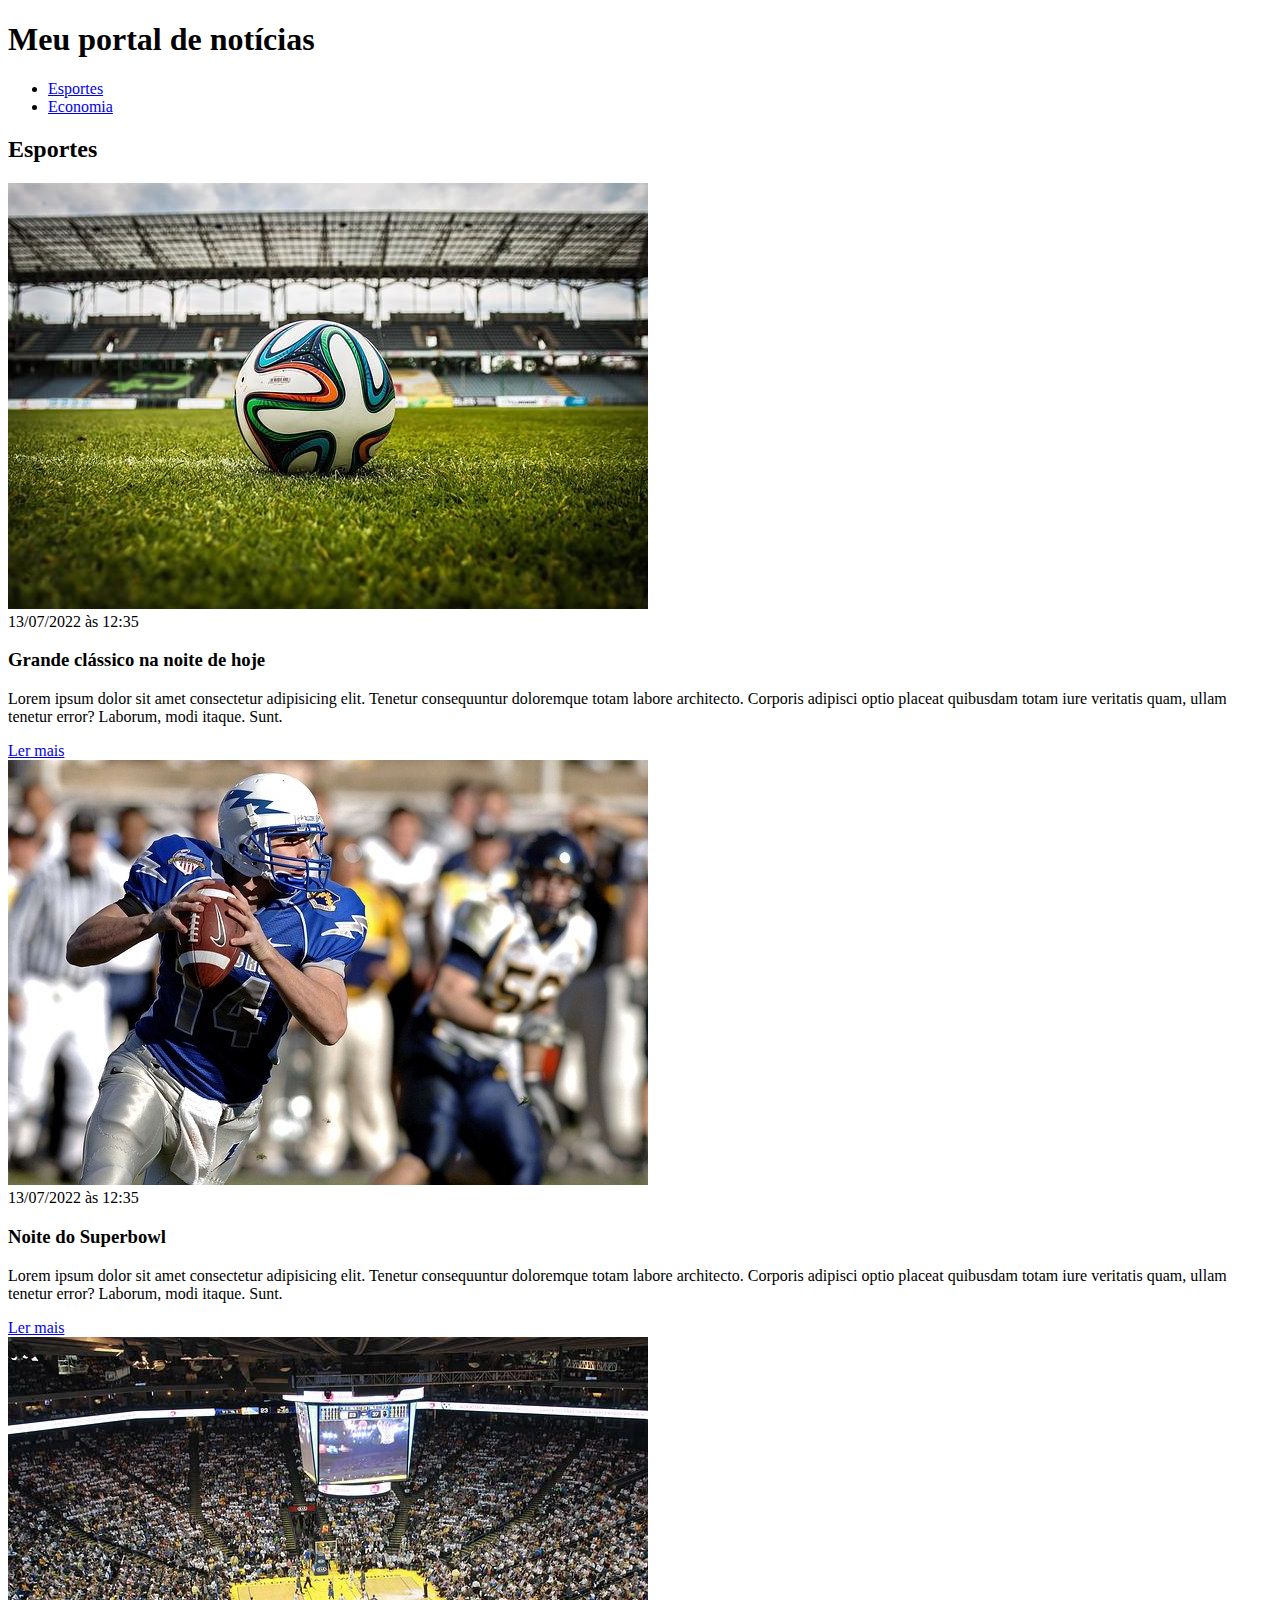
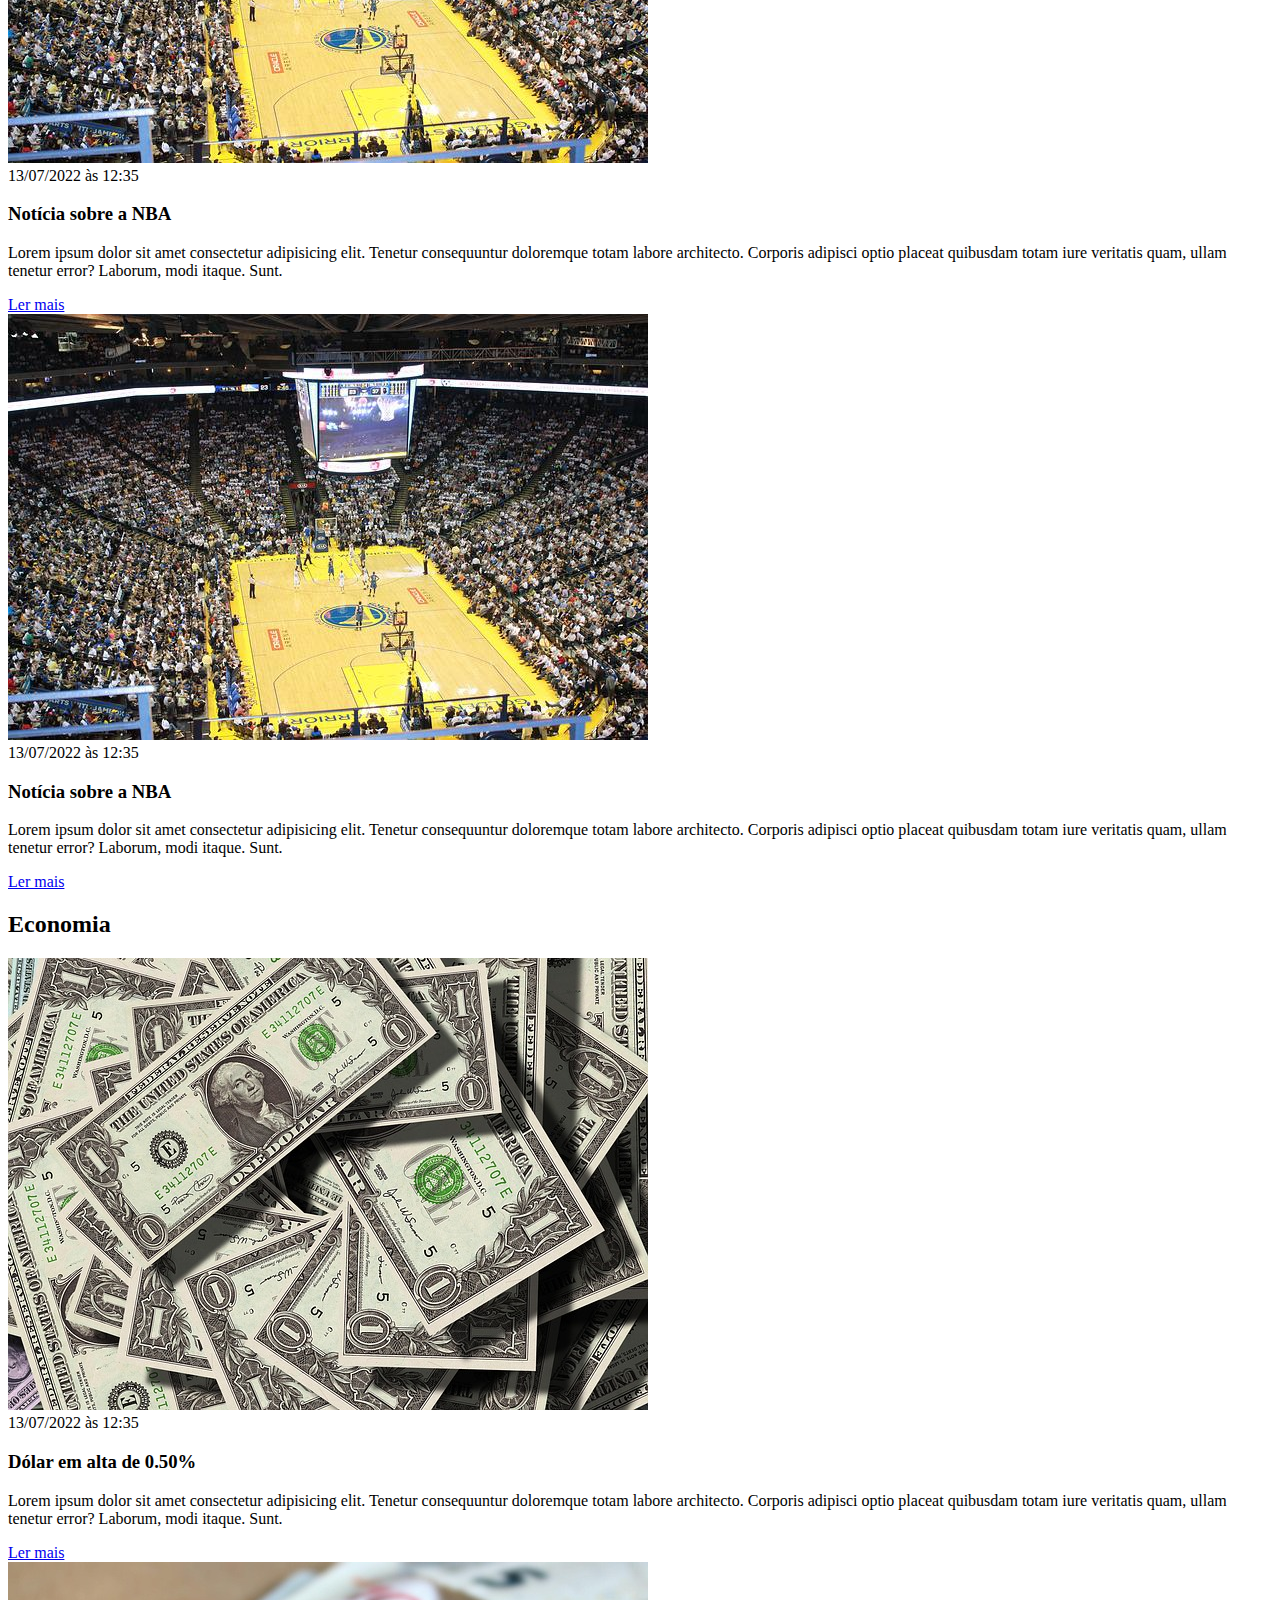
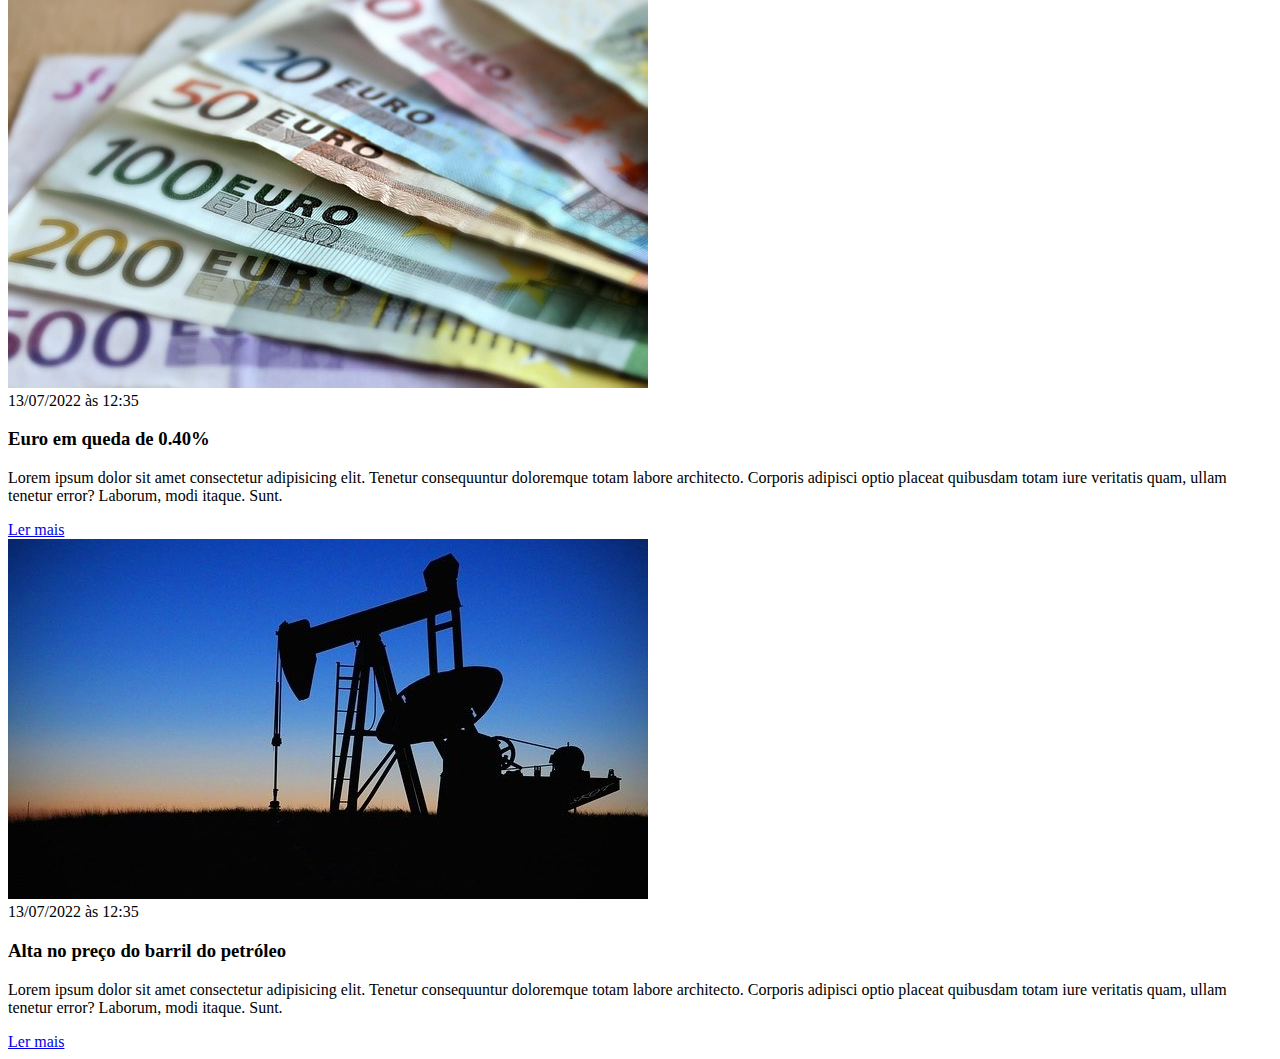
==== css/index.html @ 5ce4f53c "adicionando meu portal de noticias" ====
<!DOCTYPE html>
<html lang="pt-BR">
<head>
    <meta charset="UTF-8">
    <meta http-equiv="X-UA-Compatible" content="IE=edge">
    <meta name="viewport" content="width=device-width, initial-scale=1.0">
    <title>Meu portal de notícias</title>
    <link rel="stylesheet" href="./main.css" />
</head>
<body>
    <header>
        <h1>Meu portal de notícias</h1>
        <nav>
            <ul>
                <li>
                    <a href="#sports" title="Ir para a seção de esportes">Esportes</a>
                </li>
                <li>
                    <a href="#economy" title="Ir para a seção de notícias">Economia</a>
                </li>
            </ul>
        </nav>
    </header>
    <section>
        <h2>Esportes</h2>
        <article>
            <img src="./imagens/futebol.jpg" alt="Bola de futebol no gramado" />
            <header>
                <time>13/07/2022 às 12:35</time>
            </header>
            <h3>Grande clássico na noite de hoje</h3>
            <p>
                Lorem ipsum dolor sit amet consectetur adipisicing elit. Tenetur consequuntur doloremque totam labore architecto. Corporis adipisci optio placeat quibusdam totam iure veritatis quam, ullam tenetur error? Laborum, modi itaque. Sunt.
            </p>
            <a href="#" title="Leia a notícia completa">Ler mais</a>
        </article>
        <article>
            <img src="./imagens/futebol-americano.jpg" alt="Jogador de futebol americano correndo com a bola na mão" />
            <header>
                <time>13/07/2022 às 12:35</time>
            </header>
            <h3>Noite do Superbowl</h3>
            <p>
                Lorem ipsum dolor sit amet consectetur adipisicing elit. Tenetur consequuntur doloremque totam labore architecto. Corporis adipisci optio placeat quibusdam totam iure veritatis quam, ullam tenetur error? Laborum, modi itaque. Sunt.
            </p>
            <a href="#" title="Leia a notícia completa">Ler mais</a>
        </article>
        <article>
            <img src="./imagens/basquete.jpg" title="Vista aérea de uma quadra de basquete" />
            <header>
                <time>13/07/2022 às 12:35</time>
            </header>
            <h3>Notícia sobre a NBA</h3>
            <p>
                Lorem ipsum dolor sit amet consectetur adipisicing elit. Tenetur consequuntur doloremque totam labore architecto. Corporis adipisci optio placeat quibusdam totam iure veritatis quam, ullam tenetur error? Laborum, modi itaque. Sunt.
            </p>
            <a href="#" title="Leia a notícia completa">Ler mais</a>
        </article>
        <article>
            <img src="./imagens/basquete.jpg" title="Vista aérea de uma quadra de basquete" />
            <header>
                <time>13/07/2022 às 12:35</time>
            </header>
            <h3>Notícia sobre a NBA</h3>
            <p>
                Lorem ipsum dolor sit amet consectetur adipisicing elit. Tenetur consequuntur doloremque totam labore architecto. Corporis adipisci optio placeat quibusdam totam iure veritatis quam, ullam tenetur error? Laborum, modi itaque. Sunt.
            </p>
            <a href="#" title="Leia a notícia completa">Ler mais</a>
        </article>
    </section>
    <section>
        <h2>Economia</h2>
        <article>
            <img src="./imagens/dolares.jpg" alt="Muitos dólares" />
            <header>
                <time>13/07/2022 às 12:35</time>
            </header>
            <h3>Dólar em alta de 0.50%</h3>
            <p>
                Lorem ipsum dolor sit amet consectetur adipisicing elit. Tenetur consequuntur doloremque totam labore architecto. Corporis adipisci optio placeat quibusdam totam iure veritatis quam, ullam tenetur error? Laborum, modi itaque. Sunt.
            </p>
            <a href="#" title="Leia a notícia completa">Ler mais</a>
        </article>
        <article>
            <img src="./imagens/euro.jpg" alt="Várias notas de euro" />
            <header>
                <time>13/07/2022 às 12:35</time>
            </header>
            <h3>Euro em queda de 0.40%</h3>
            <p>
                Lorem ipsum dolor sit amet consectetur adipisicing elit. Tenetur consequuntur doloremque totam labore architecto. Corporis adipisci optio placeat quibusdam totam iure veritatis quam, ullam tenetur error? Laborum, modi itaque. Sunt.
            </p>
            <a href="#" title="Leia a notícia completa">Ler mais</a>
        </article>
        <article>
            <img src="./imagens/petroleo.jpg" alt="Extração de petróleo" />
            <header>
                <time>13/07/2022 às 12:35</time>
            </header>
            <h3>Alta no preço do barril do petróleo</h3>
            <p>
                Lorem ipsum dolor sit amet consectetur adipisicing elit. Tenetur consequuntur doloremque totam labore architecto. Corporis adipisci optio placeat quibusdam totam iure veritatis quam, ullam tenetur error? Laborum, modi itaque. Sunt.
            </p>
            <a href="#" title="Leia a notícia completa">Ler mais</a>
        </article>
    </section>
</body>
</html>
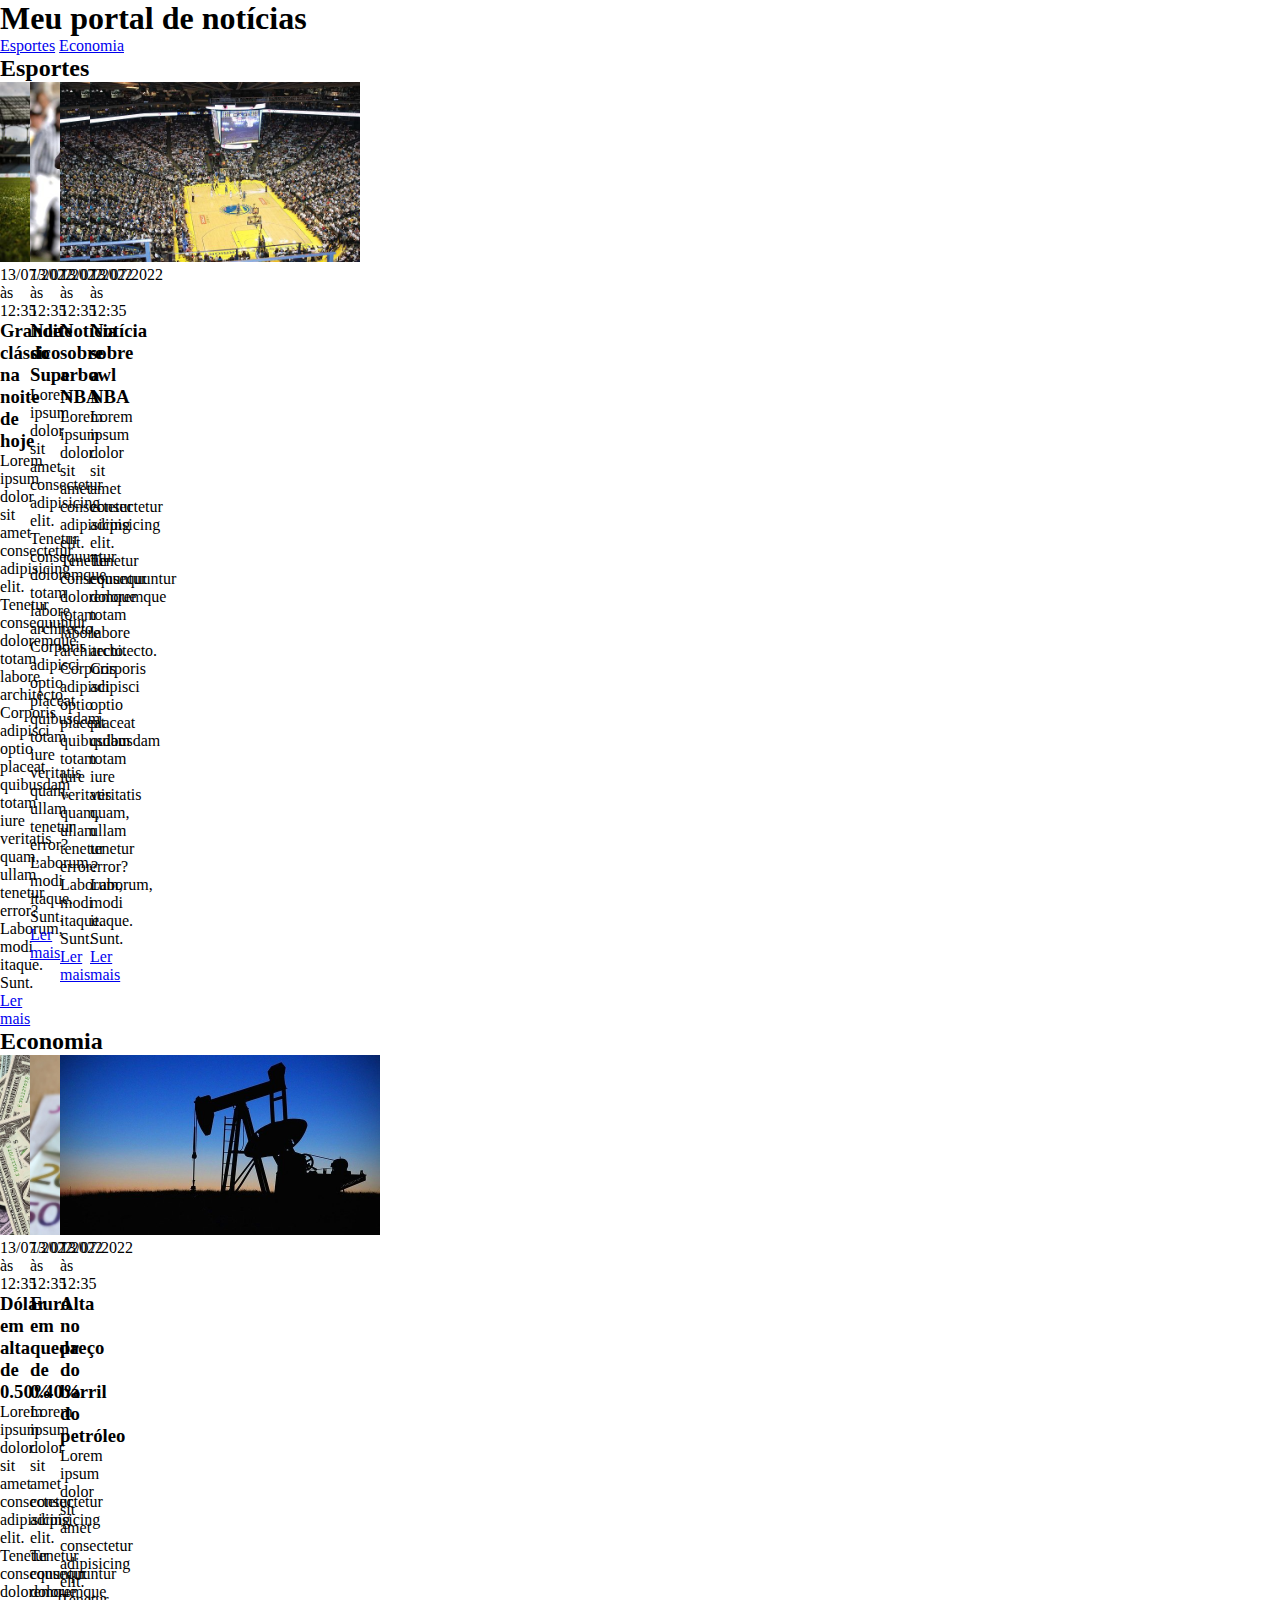
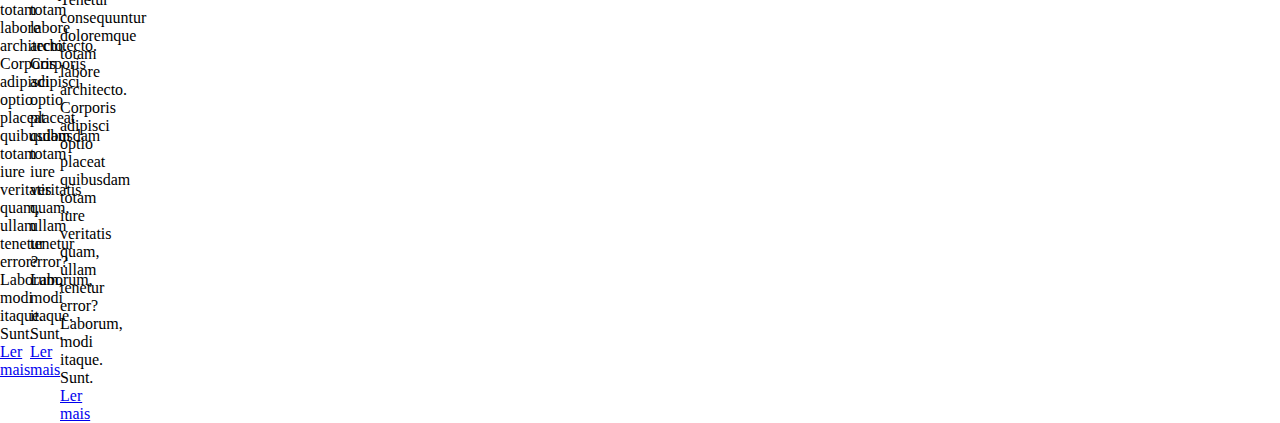
==== commit eb0924dc: "subindo código para revisão" ====
--- a/css/index.html
+++ b/css/index.html
@@ -1,108 +1,118 @@
-<!DOCTYPE html>
-<html lang="pt-BR">
-<head>
-    <meta charset="UTF-8">
-    <meta http-equiv="X-UA-Compatible" content="IE=edge">
-    <meta name="viewport" content="width=device-width, initial-scale=1.0">
-    <title>Meu portal de notícias</title>
-    <link rel="stylesheet" href="./main.css" />
-</head>
-<body>
-    <header>
-        <h1>Meu portal de notícias</h1>
-        <nav>
-            <ul>
-                <li>
-                    <a href="#sports" title="Ir para a seção de esportes">Esportes</a>
-                </li>
-                <li>
-                    <a href="#economy" title="Ir para a seção de notícias">Economia</a>
-                </li>
-            </ul>
-        </nav>
-    </header>
-    <section>
-        <h2>Esportes</h2>
-        <article>
-            <img src="./imagens/futebol.jpg" alt="Bola de futebol no gramado" />
+        <!DOCTYPE html>
+        <html lang="pt-BR">
+        <head>
+            <meta charset="UTF-8">
+            <meta http-equiv="X-UA-Compatible" content="IE=edge">
+            <meta name="viewport" content="width=device-width, initial-scale=1.0">
+            <title>Meu portal de notícias</title>
+            <link rel="stylesheet" href="./main.css" />
+        </head>
+        <body>
             <header>
-                <time>13/07/2022 às 12:35</time>
+                    <div class="container">
+                    <h1>Meu portal de notícias</h1>
+                    <nav>
+                        <ul>
+                            <li>
+                                <a href="#sports" title="Ir para a seção de esportes">Esportes</a>
+                            </li>
+                            <li>
+                                <a href="#economy" title="Ir para a seção de notícias">Economia</a>
+                            </li>
+                        </ul>
+                    </nav>
+                    </div>
             </header>
-            <h3>Grande clássico na noite de hoje</h3>
-            <p>
-                Lorem ipsum dolor sit amet consectetur adipisicing elit. Tenetur consequuntur doloremque totam labore architecto. Corporis adipisci optio placeat quibusdam totam iure veritatis quam, ullam tenetur error? Laborum, modi itaque. Sunt.
-            </p>
-            <a href="#" title="Leia a notícia completa">Ler mais</a>
-        </article>
-        <article>
-            <img src="./imagens/futebol-americano.jpg" alt="Jogador de futebol americano correndo com a bola na mão" />
-            <header>
-                <time>13/07/2022 às 12:35</time>
-            </header>
-            <h3>Noite do Superbowl</h3>
-            <p>
-                Lorem ipsum dolor sit amet consectetur adipisicing elit. Tenetur consequuntur doloremque totam labore architecto. Corporis adipisci optio placeat quibusdam totam iure veritatis quam, ullam tenetur error? Laborum, modi itaque. Sunt.
-            </p>
-            <a href="#" title="Leia a notícia completa">Ler mais</a>
-        </article>
-        <article>
-            <img src="./imagens/basquete.jpg" title="Vista aérea de uma quadra de basquete" />
-            <header>
-                <time>13/07/2022 às 12:35</time>
-            </header>
-            <h3>Notícia sobre a NBA</h3>
-            <p>
-                Lorem ipsum dolor sit amet consectetur adipisicing elit. Tenetur consequuntur doloremque totam labore architecto. Corporis adipisci optio placeat quibusdam totam iure veritatis quam, ullam tenetur error? Laborum, modi itaque. Sunt.
-            </p>
-            <a href="#" title="Leia a notícia completa">Ler mais</a>
-        </article>
-        <article>
-            <img src="./imagens/basquete.jpg" title="Vista aérea de uma quadra de basquete" />
-            <header>
-                <time>13/07/2022 às 12:35</time>
-            </header>
-            <h3>Notícia sobre a NBA</h3>
-            <p>
-                Lorem ipsum dolor sit amet consectetur adipisicing elit. Tenetur consequuntur doloremque totam labore architecto. Corporis adipisci optio placeat quibusdam totam iure veritatis quam, ullam tenetur error? Laborum, modi itaque. Sunt.
-            </p>
-            <a href="#" title="Leia a notícia completa">Ler mais</a>
-        </article>
-    </section>
-    <section>
-        <h2>Economia</h2>
-        <article>
-            <img src="./imagens/dolares.jpg" alt="Muitos dólares" />
-            <header>
-                <time>13/07/2022 às 12:35</time>
-            </header>
-            <h3>Dólar em alta de 0.50%</h3>
-            <p>
-                Lorem ipsum dolor sit amet consectetur adipisicing elit. Tenetur consequuntur doloremque totam labore architecto. Corporis adipisci optio placeat quibusdam totam iure veritatis quam, ullam tenetur error? Laborum, modi itaque. Sunt.
-            </p>
-            <a href="#" title="Leia a notícia completa">Ler mais</a>
-        </article>
-        <article>
-            <img src="./imagens/euro.jpg" alt="Várias notas de euro" />
-            <header>
-                <time>13/07/2022 às 12:35</time>
-            </header>
-            <h3>Euro em queda de 0.40%</h3>
-            <p>
-                Lorem ipsum dolor sit amet consectetur adipisicing elit. Tenetur consequuntur doloremque totam labore architecto. Corporis adipisci optio placeat quibusdam totam iure veritatis quam, ullam tenetur error? Laborum, modi itaque. Sunt.
-            </p>
-            <a href="#" title="Leia a notícia completa">Ler mais</a>
-        </article>
-        <article>
-            <img src="./imagens/petroleo.jpg" alt="Extração de petróleo" />
-            <header>
-                <time>13/07/2022 às 12:35</time>
-            </header>
-            <h3>Alta no preço do barril do petróleo</h3>
-            <p>
-                Lorem ipsum dolor sit amet consectetur adipisicing elit. Tenetur consequuntur doloremque totam labore architecto. Corporis adipisci optio placeat quibusdam totam iure veritatis quam, ullam tenetur error? Laborum, modi itaque. Sunt.
-            </p>
-            <a href="#" title="Leia a notícia completa">Ler mais</a>
-        </article>
-    </section>
-</body>
-</html>+            <section id="sports">
+            <div class="container">
+                <h2>Esportes</h2>
+                <div class="articles">
+                    <article>
+                        <img src="./imagens/futebol.jpg" alt="Bola de futebol no gramado" />
+                        <header>
+                            <time class="creation-date">13/07/2022 às 12:35</time>
+                        </header>
+                        <h3>Grande clássico na noite de hoje</h3>
+                        <p>
+                            Lorem ipsum dolor sit amet consectetur adipisicing elit. Tenetur consequuntur doloremque totam labore architecto. Corporis adipisci optio placeat quibusdam totam iure veritatis quam, ullam tenetur error? Laborum, modi itaque. Sunt.
+                        </p>
+                        <a href="#" title="Leia a notícia completa">Ler mais</a>
+                    </article>
+                    <article>
+                        <img src="./imagens/futebol-americano.jpg" alt="Jogador de futebol americano correndo com a bola na mão" />
+                        <header>
+                            <time>13/07/2022 às 12:35</time>
+                        </header>
+                        <h3>Noite do Superbowl</h3>
+                        <p>
+                            Lorem ipsum dolor sit amet consectetur adipisicing elit. Tenetur consequuntur doloremque totam labore architecto. Corporis adipisci optio placeat quibusdam totam iure veritatis quam, ullam tenetur error? Laborum, modi itaque. Sunt.
+                        </p>
+                        <a href="#" title="Leia a notícia completa">Ler mais</a>
+                    </article>
+                    <article>
+                        <img src="./imagens/basquete.jpg" title="Vista aérea de uma quadra de basquete" />
+                        <header>
+                            <time>13/07/2022 às 12:35</time>
+                        </header>
+                        <h3>Notícia sobre a NBA</h3>
+                        <p>
+                            Lorem ipsum dolor sit amet consectetur adipisicing elit. Tenetur consequuntur doloremque totam labore architecto. Corporis adipisci optio placeat quibusdam totam iure veritatis quam, ullam tenetur error? Laborum, modi itaque. Sunt.
+                        </p>
+                        <a href="#" title="Leia a notícia completa">Ler mais</a>
+                    </article>
+                    <article>
+                        <img src="./imagens/basquete.jpg" title="Vista aérea de uma quadra de basquete" />
+                        <header>
+                            <time>13/07/2022 às 12:35</time>
+                        </header>
+                        <h3>Notícia sobre a NBA</h3>
+                        <p>
+                            Lorem ipsum dolor sit amet consectetur adipisicing elit. Tenetur consequuntur doloremque totam labore architecto. Corporis adipisci optio placeat quibusdam totam iure veritatis quam, ullam tenetur error? Laborum, modi itaque. Sunt.
+                        </p>
+                        <a href="#" title="Leia a notícia completa">Ler mais</a>
+                    </article>
+                </div>
+            </div>
+            </section>
+            <section id="economy">
+            <div class="container">
+                <h2>Economia</h2>
+                <div class="articles">
+                    <article>
+                        <img src="./imagens/dolares.jpg" alt="Muitos dólares" />
+                        <header>
+                            <time>13/07/2022 às 12:35</time>
+                        </header>
+                        <h3>Dólar em alta de 0.50%</h3>
+                        <p>
+                            Lorem ipsum dolor sit amet consectetur adipisicing elit. Tenetur consequuntur doloremque totam labore architecto. Corporis adipisci optio placeat quibusdam totam iure veritatis quam, ullam tenetur error? Laborum, modi itaque. Sunt.
+                        </p>
+                        <a href="#" title="Leia a notícia completa">Ler mais</a>
+                    </article>
+                    <article>
+                        <img src="./imagens/euro.jpg" alt="Várias notas de euro" />
+                        <header>
+                            <time>13/07/2022 às 12:35</time>
+                        </header>
+                        <h3>Euro em queda de 0.40%</h3>
+                        <p>
+                            Lorem ipsum dolor sit amet consectetur adipisicing elit. Tenetur consequuntur doloremque totam labore architecto. Corporis adipisci optio placeat quibusdam totam iure veritatis quam, ullam tenetur error? Laborum, modi itaque. Sunt.
+                        </p>
+                        <a href="#" title="Leia a notícia completa">Ler mais</a>
+                    </article>
+                    <article>
+                        <img src="./imagens/petroleo.jpg" alt="Extração de petróleo" />
+                        <header>
+                            <time>13/07/2022 às 12:35</time>
+                        </header>
+                        <h3>Alta no preço do barril do petróleo</h3>
+                        <p>
+                            Lorem ipsum dolor sit amet consectetur adipisicing elit. Tenetur consequuntur doloremque totam labore architecto. Corporis adipisci optio placeat quibusdam totam iure veritatis quam, ullam tenetur error? Laborum, modi itaque. Sunt.
+                        </p>
+                        <a href="#" title="Leia a notícia completa">Ler mais</a>
+                    </article>
+                </div>
+            </div>
+            </section>
+        </body>
+        </html>--- a/css/main.css
+++ b/css/main.css
@@ -0,0 +1,29 @@
+* {
+    box-sizing: border-box;
+    margin: 0;
+    padding: 0;
+}
+
+header li {
+    display: inline;
+}
+
+.container {
+    width: 1366px;
+    margin: 0 auto;
+}
+
+.articles {
+    display: flex;
+}
+
+.articles article img {
+    height: 180px;
+}
+
+.articles article {
+    width: 30px;
+}
+
+
+
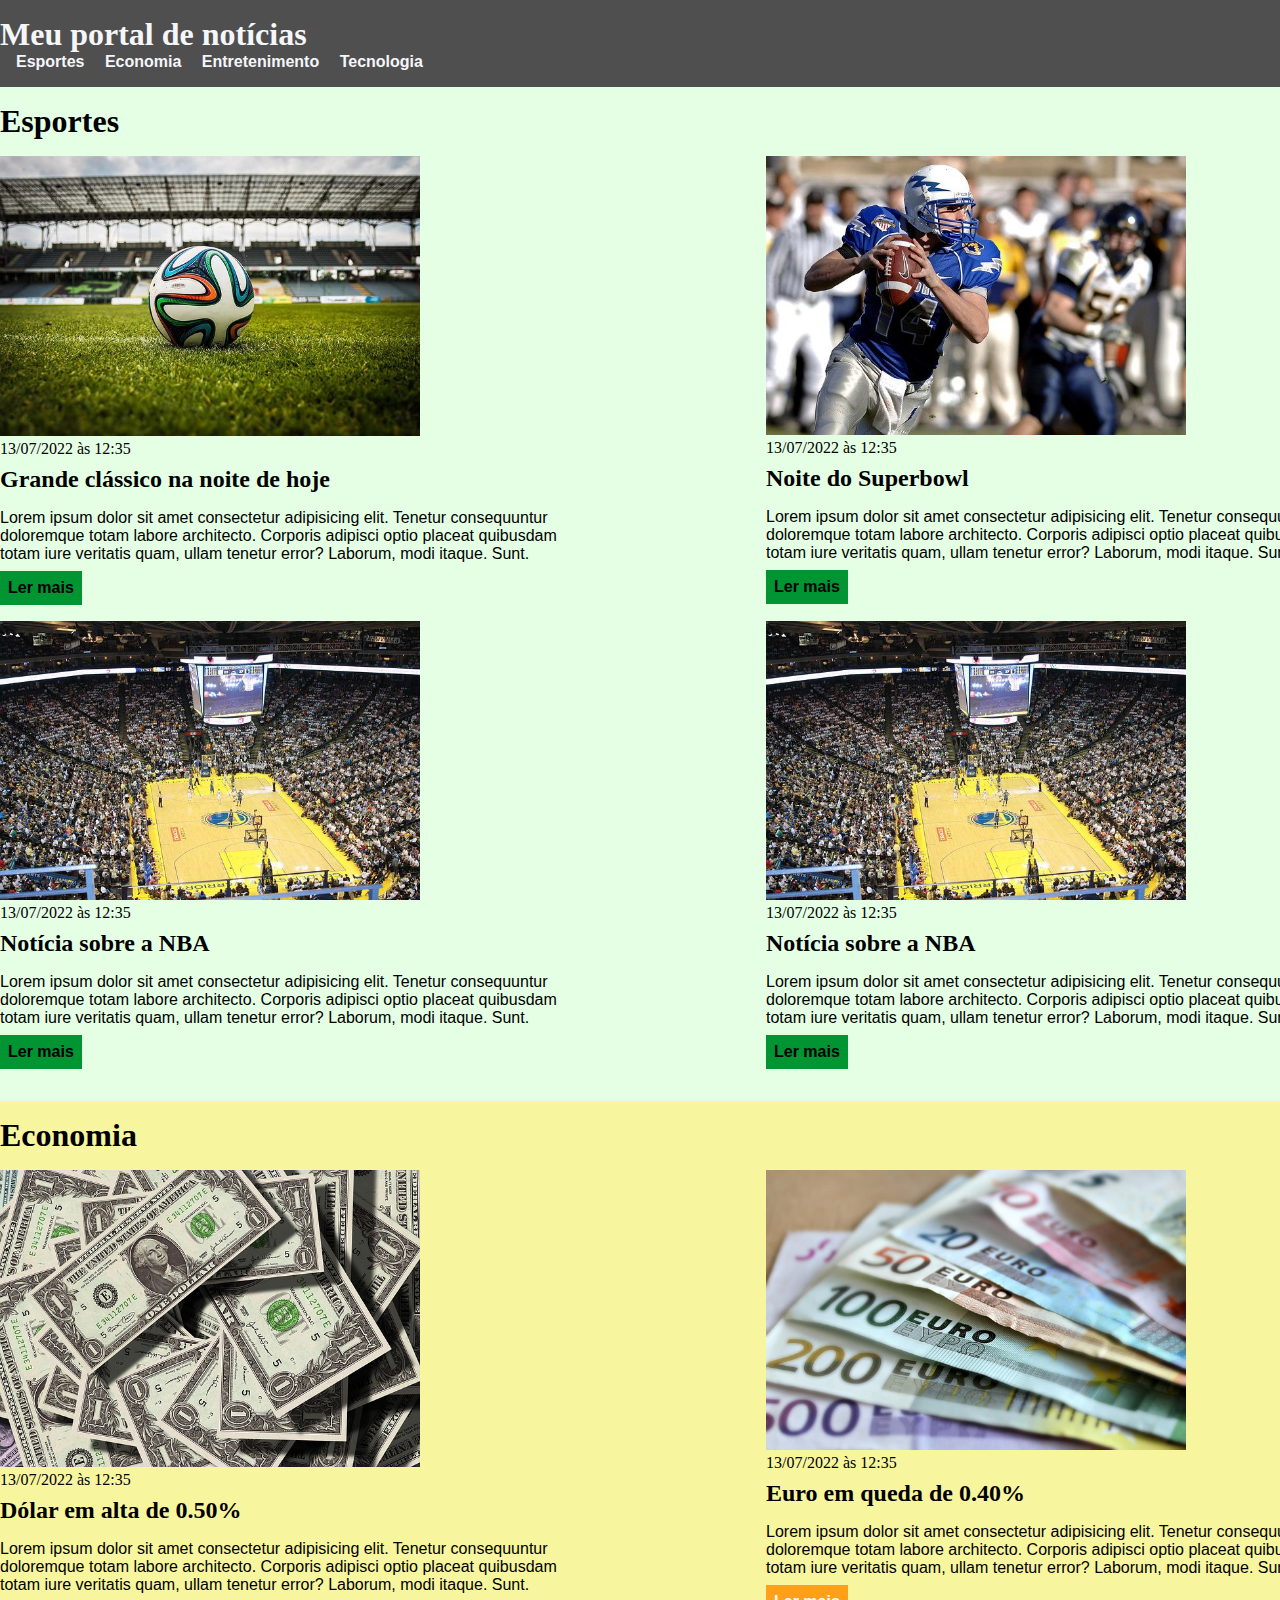
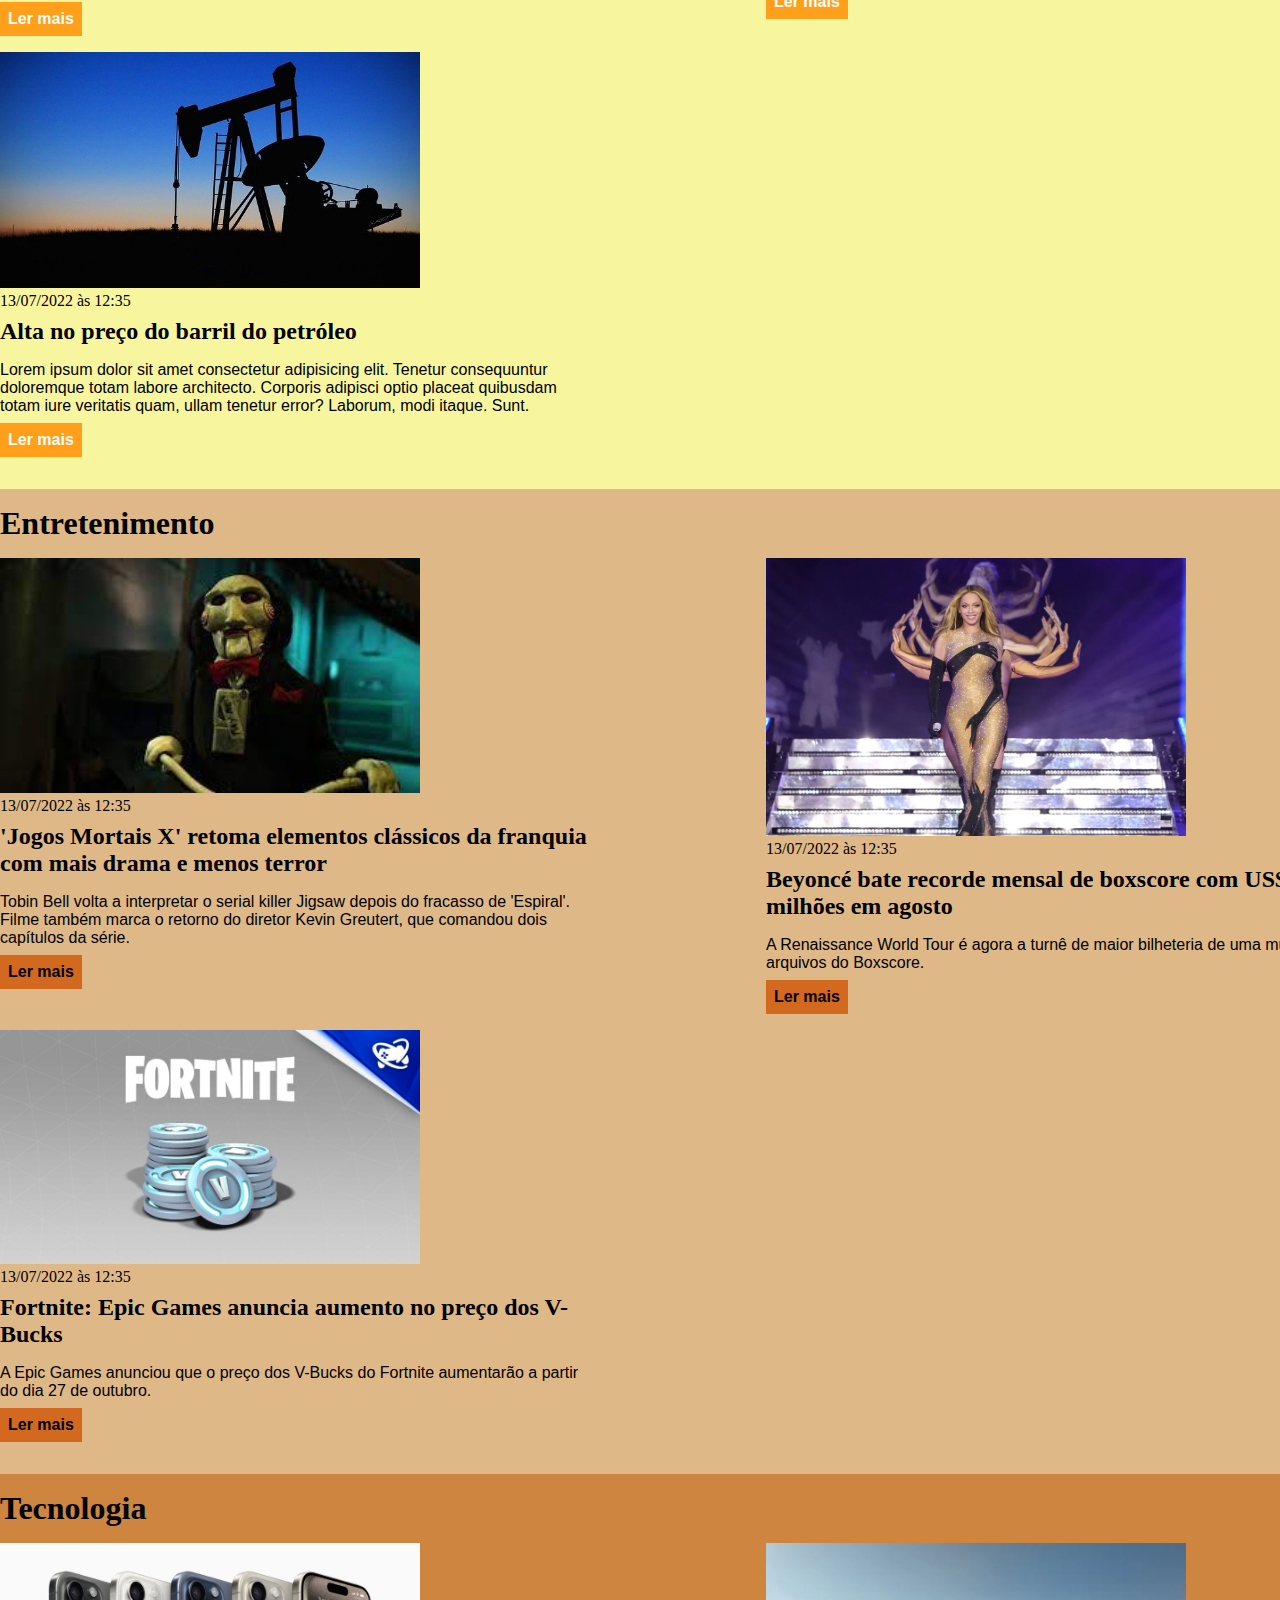
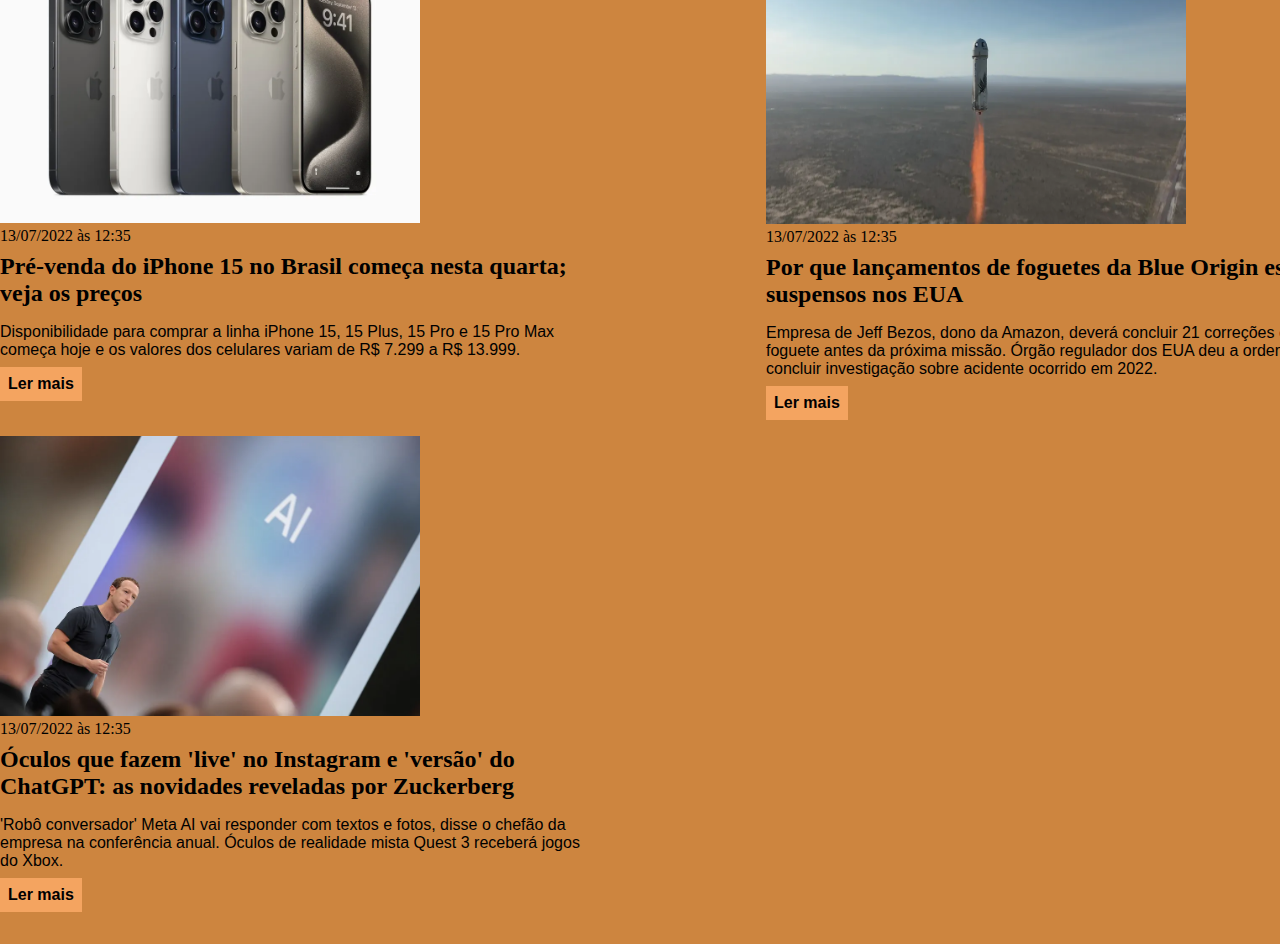
==== commit 5a47f7d1: "Feature: Tarefa css" ====
--- a/css/index.html
+++ b/css/index.html
@@ -19,6 +19,12 @@
                             <li>
                                 <a href="#economy" title="Ir para a seção de notícias">Economia</a>
                             </li>
+                            <li>
+                                <a href="#entretenimento" title="Ir para a seção de entretenimento">Entretenimento</a>
+                            </li>
+                            <li>
+                                <a href="#tecnologia" title="Ir para a seção de tecnologia">Tecnologia</a>
+                            </li>
                         </ul>
                     </nav>
                     </div>
@@ -114,5 +120,88 @@
                 </div>
             </div>
             </section>
+            <section id="entretenimento">
+                <div class="container">
+                    <h2>Entretenimento</h2>
+                    <div class="articles">
+                        <article>
+                            <img src="imagens/jogosMortais.jpg" alt="Filme-Jogos-Mortais" />
+                            <header>
+                                <time>13/07/2022 às 12:35</time>
+                            </header>
+                            <h3>'Jogos Mortais X' retoma elementos clássicos da franquia com mais drama e menos terror
+                                </h3>
+                            <p>
+                                Tobin Bell volta a interpretar o serial killer Jigsaw depois do fracasso de 'Espiral'. Filme também marca o retorno do diretor Kevin Greutert, que comandou dois capítulos da série.
+                            </p>
+                            <a href="#" title="Leia a notícia completa">Ler mais</a>
+                        </article>
+                        <article>
+                            <img src="imagens/beyonce-renaissance.jpg" alt="beyonce-renaissance-World-tour" />
+                            <header>
+                                <time>13/07/2022 às 12:35</time>
+                            </header>
+                            <h3>Beyoncé bate recorde mensal de boxscore com US$ 179 milhões em agosto</h3>
+                            <p>
+                                A Renaissance World Tour é agora a turnê de maior bilheteria de uma mulher nos arquivos do Boxscore.
+                            </p>
+                            <a href="#" title="Leia a notícia completa">Ler mais</a>
+                        </article>
+                        <article>
+                            <img src="imagens/Fortnite-V-Bucks.jpg" alt="Fortnite" />
+                            <header>
+                                <time>13/07/2022 às 12:35</time>
+                            </header>
+                            <h3>Fortnite: Epic Games anuncia aumento no preço dos V-Bucks</h3>
+                            <p>
+                                A Epic Games anunciou que o preço dos V-Bucks do Fortnite aumentarão a partir do dia 27 de outubro. 
+                            </p>
+                            <a href="#" title="Leia a notícia completa">Ler mais</a>
+                        </article>
+                    </div>
+                </div>
+                </section>
+                <section id="tecnologia">
+                    <div class="container">
+                        <h2>Tecnologia</h2>
+                        <div class="articles">
+                            <article>
+                                <img src="imagens/apple-iphone-15-pro-cores.jpg" alt="Iphone em varias cores" />
+                                <header>
+                                    <time>13/07/2022 às 12:35</time>
+                                </header>
+                                <h3>
+                                    Pré-venda do iPhone 15 no Brasil começa nesta quarta; veja os preços
+                                    </h3>
+                                <p>
+                                    Disponibilidade para comprar a linha iPhone 15, 15 Plus, 15 Pro e 15 Pro Max começa hoje e os valores dos celulares variam de R$ 7.299 a R$ 13.999.
+                                </p>
+                                <a href="#" title="Leia a notícia completa">Ler mais</a>
+                            </article>
+                            <article>
+                                <img src="imagens/blue-origin.jpg" alt="Blue origin new shepard" />
+                                <header>
+                                    <time>13/07/2022 às 12:35</time>
+                                </header>
+                                <h3>Por que lançamentos de foguetes da Blue Origin estão suspensos nos EUA</h3>
+                                <p>
+                                    Empresa de Jeff Bezos, dono da Amazon, deverá concluir 21 correções em seu foguete antes da próxima missão. Órgão regulador dos EUA deu a ordem após concluir investigação sobre acidente ocorrido em 2022.
+                                </p>
+                                <a href="#" title="Leia a notícia completa">Ler mais</a>
+                            </article>
+                            <article>
+                                <img src="imagens/meta-plataforma.jpg" alt="Mark Zuckerberg" />
+                                <header>
+                                    <time>13/07/2022 às 12:35</time>
+                                </header>
+                                <h3>Óculos que fazem 'live' no Instagram e 'versão' do ChatGPT: as novidades reveladas por Zuckerberg</h3>
+                                <p>
+                                    'Robô conversador' Meta AI vai responder com textos e fotos, disse o chefão da empresa na conferência anual. Óculos de realidade mista Quest 3 receberá jogos do Xbox.
+                                </p>
+                                <a href="#" title="Leia a notícia completa">Ler mais</a>
+                            </article>
+                        </div>
+                    </div>
+                    </section>
         </body>
         </html>--- a/css/main.css
+++ b/css/main.css
@@ -4,8 +4,28 @@
     padding: 0;
 }
 
+body > header {
+    background-color: #4f4f4f;
+    padding: 16px 0;
+    color: #f5f6fa;
+}
+
+header.container {
+    display:flex;
+    align-items: center;
+    justify-content: space-between;
+}
+
 header li {
     display: inline;
+    font-family: Arial, Helvetica, sans-serif;
+    font-weight: bold;
+    margin-left: 16px;
+}
+
+header li a {
+    color: #f5f6fa;
+    text-decoration: none;
 }
 
 .container {
@@ -15,15 +35,92 @@
 
 .articles {
     display: flex;
+    flex-wrap: wrap;
+    justify-content: space-between;
 }
 
 .articles article img {
-    height: 180px;
+    /* height: 150px; */
+    width: 70%;
 }
 
 .articles article {
-    width: 30px;
+    width: 600px;
+}
+
+section{
+    padding: 16px 0;
+}
+
+section h2,
+.articles article {
+    margin-bottom: 16px;
+}
+
+.articles article h3 {
+    margin-top: 8px;
+    margin-bottom: 16px;
+}
+
+.articles article a {
+    background-color: blue;
+    color: #fff;
+    padding: 8px;
+    display: inline-block;
+    text-decoration: none;
+    font-weight: bold;
+    margin-top: 8px;
+}
+
+.articles article a:hover {
+    text-decoration: underline;
 }
 
 
+.articles article p,
+    .articles article a {
+    font-family: Arial, Helvetica, sans-serif;
+}
 
+.articles article h3 {
+    font-size: 24px;
+}
+
+section h2 {
+    font-size: 32px;
+}
+
+#sports {
+    background-color: rgba(0, 255, 0, 0.1);
+}
+
+#sports .articles article a {
+    background-color: #009432;
+    color: #000;
+}
+
+#economy {
+    background-color: #f8f59f;
+}
+
+#economy .articles article a {
+    background-color: #ff9f1a;
+}
+
+#entretenimento {
+    background-color: burlywood;
+}
+
+#entretenimento .articles article a {
+    background-color: #D2691E;
+    color: #000;
+}
+
+#tecnologia {
+    background-color: #CD853F;
+}
+
+#tecnologia .articles article a {
+    background-color: #F4A460;
+    color: #000;
+}